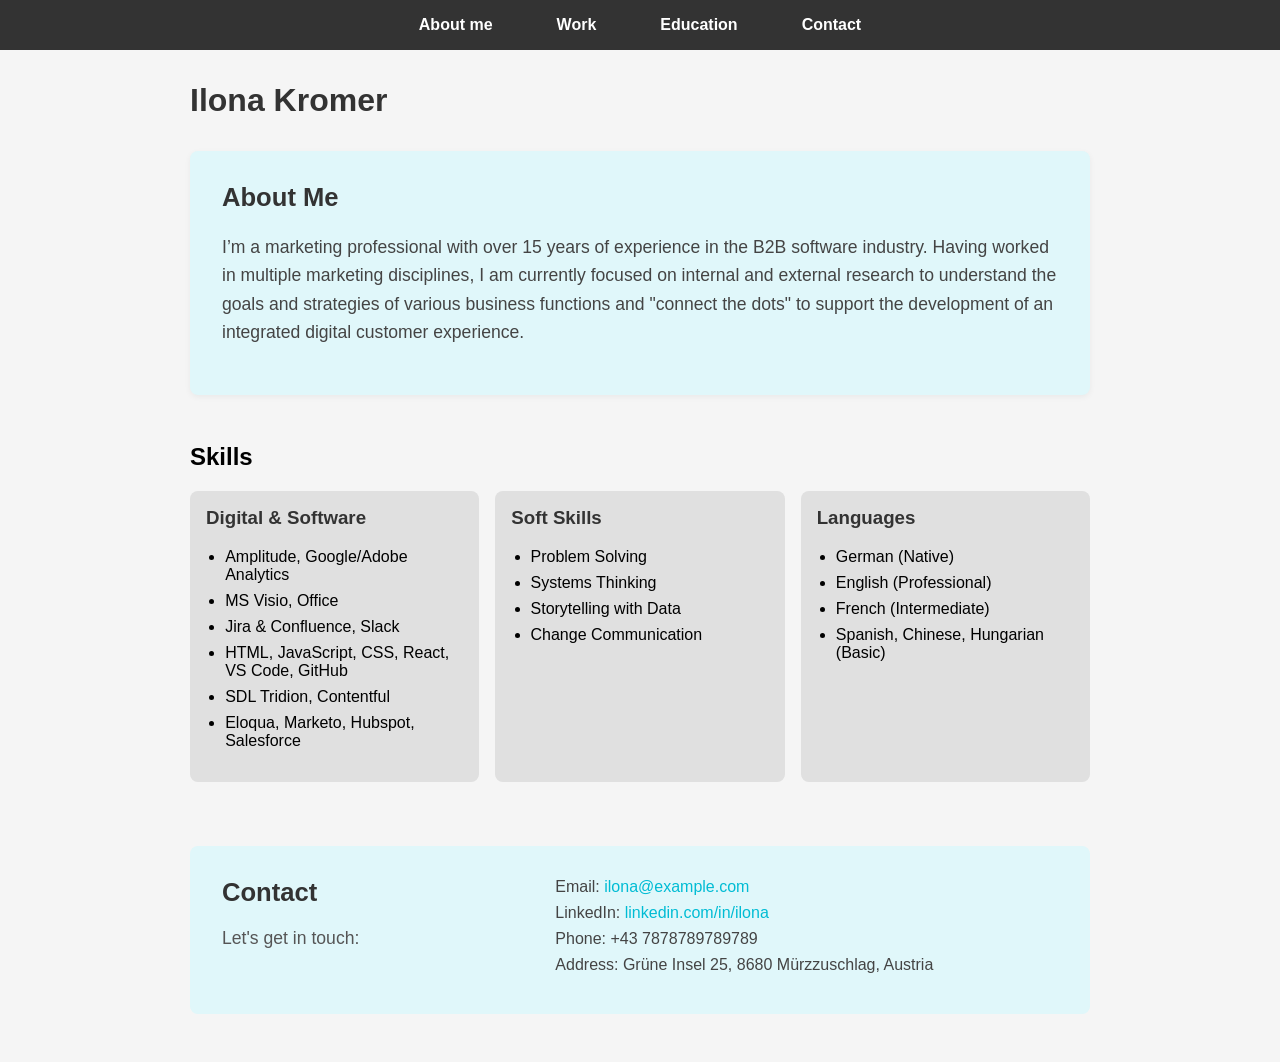
==== index.html @ 0a8e3f87 "Web-Analyst start" ====
<!DOCTYPE html>
<html lang="en">
<head>
  <meta name="robots" content="noindex, nofollow">
  <meta charset="UTF-8" />
  <meta name="viewport" content="width=device-width, initial-scale=1.0" />
  <title>About Me</title>
  <link rel="stylesheet" href="style.css" />
</head>
<body>
  <nav class="navbar">
    <ul class="nav-list">
      <li><a href="index.html">About me</a></li>
      <li><a href="work.html">Work</a></li>
      <li><a href="education.html">Education</a></li>
      <li><a href="#contact">Contact</a></li>
    </ul>
  </nav>

  <div class="container">
    <h1>Ilona Kromer</h1>
    <section class="summary-box">
  <h2>About Me</h2>
  <p>
    I’m a marketing professional with over 15 years of experience in the B2B software industry. Having worked in multiple marketing disciplines, I am currently focused on internal and external research to understand the goals and strategies of various business functions and "connect the dots" to support the development of an integrated digital customer experience.
  </p>
</section>

   <section id="skills">
  <h2>Skills</h2>
  <div class="skills-row">
    <div class="skill-box">
      <h3>Digital & Software</h3>
      <ul>
        <li>Amplitude, Google/Adobe Analytics</li>
        <li>MS Visio, Office</li>
        <li>Jira & Confluence, Slack</li>
        <li>HTML, JavaScript, CSS, React, VS Code, GitHub </li>
        <li>SDL Tridion, Contentful</li>
        <li>Eloqua, Marketo, Hubspot, Salesforce</li>
      </ul>
    </div>
    <div class="skill-box">
      <h3>Soft Skills</h3>
      <ul>
        <li>Problem Solving</li>
        <li>Systems Thinking</li>
        <li>Storytelling with Data</li>
        <li>Change Communication</li>
      </ul>
    </div>
    <div class="skill-box">
      <h3>Languages</h3>
      <ul>
        <li>German (Native)</li>
        <li>English (Professional)</li>
        <li>French (Intermediate)</li>
        <li>Spanish, Chinese, Hungarian (Basic)</li>
      </ul>
    </div>
  </div>
</section>

   <section id="contact" class="contact-box">
  <div class="contact-content">
    <div class="contact-left">
      <h2>Contact</h2>
      <p>Let's get in touch:</p>
    </div>
    <div class="contact-right">
      <ul>
        <li>Email: <a href="mailto:ilona@example.com">ilona@example.com</a></li>
        <li>LinkedIn: <a href="https://linkedin.com/in/ilona" target="_blank">linkedin.com/in/ilona</a></li>
        <li>Phone: +43 7878789789789</li>
        <li>Address: Grüne Insel 25, 8680 Mürzzuschlag, Austria</li>
      </ul>
    </div>
  </div>
</section>

  </div>
</body>
</html>
---- style.css ----
/* Base styles */
body {
  font-family: Arial, sans-serif;
  margin: 0;
  padding: 0;
  background-color: #f5f5f5;
}

/* Navigation bar */
.navbar {
  background-color: #333;
  padding: 1rem;
}

.nav-list {
  list-style: none;
  display: flex;
  gap: 2rem;
  margin: 0;
  padding: 0;
}

.nav-list li a {
  color: #fff;
  text-decoration: none;
  font-weight: bold;
}

nav ul {
  display: flex;
  justify-content: center;
  list-style: none;
  padding: 0;
}

nav li {
  margin: 0 1rem;
}

nav a {
  color: #00bcd4;
  text-decoration: none;
  transition: color 0.3s ease, transform 0.3s ease;
}

nav a:hover {
  color: #0097a7;
  transform: translateY(-2px);
}

/* Page container */
.container {
  max-width: 900px;
  margin: 2rem auto;
  padding: 0 1rem;
}

h1 {
  font-size: 2rem;
  margin-bottom: 2rem;
  color: #333;
}

/* Job card styling */
.job-card {
  background-color: #fff;
  border-left: 5px solid #00bcd4;
  padding: 1.5rem;
  margin-bottom: 2rem;
  box-shadow: 0 2px 6px rgba(0,0,0,0.1);
  border-radius: 6px;
}

.job-card h2 {
  font-size: 1.2rem;
  margin-bottom: 0.5rem;
}

.job-card h3 {
  font-size: 1.0rem;
  margin-bottom: 0.3rem;
}

.job-content {
  display: flex;
  flex-wrap: wrap;
  gap: 2rem;
}

.job-left {
  flex: 1 1 250px;
}

.job-right {
  flex: 2 1 400px;
}

.job-time {
  font-size: 0.9rem;
  color: #888;
  display: block;
  margin-bottom: 0.5rem;
}

.job-title {
  font-size: 1.4rem;
  color: #333;
  margin-bottom: 0.3rem;
}

.job-employer {
  font-size: 1.1rem;
  color: #555;
}

.job-tasks {
  margin: 0;
  padding-left: 1.2rem;
}

.job-tasks li {
  margin-bottom: 0.5rem;
  list-style-type: disc;
}

.job-download {
  display: inline-block;
  margin-top: 1rem;
  color: #00bcd4;
  text-decoration: none;
  font-weight: bold;
}

.job-download:hover {
  text-decoration: underline;
}

/* Education card styling */
.edu-card {
  background-color: #fff;
  border-left: 5px solid #00bcd4;
  padding: 1.5rem;
  margin-bottom: 2rem;
  box-shadow: 0 2px 6px rgba(0,0,0,0.1);
  border-radius: 6px;
  display: flex;
  flex-wrap: wrap;
  gap: 2rem;
}

.edu-content {
  display: flex;
  flex-wrap: wrap;
  gap: 2rem;
}

.edu-left {
  flex: 1 1 250px;
}

.edu-right {
  flex: 2 1 400px;
}

.edu-time {
  font-size: 0.9rem;
  color: #888;
  display: block;
  margin-bottom: 0.5rem;
}

.edu-course {
  font-size: 1.4rem;
  color: #333;
  margin-bottom: 0.3rem;
}

.edu-institution {
  font-size: 1.1rem;
  color: #555;
}

.edu-summary {
  font-size: 1rem;
  color: #444;
  line-height: 1.6;
}

.edu-tasks {
  margin: 0;
  padding-left: 1.2rem;
}

.edu-tasks li {
  margin-bottom: 0.5rem;
  list-style-type: disc;
}

.edu-download {
  display: inline-block;
  margin-top: 1rem;
  color: #00bcd4;
  text-decoration: none;
  font-weight: bold;
}

.edu-download:hover {
  text-decoration: underline;
}

/* Timeline container */
.timeline {
  position: relative;
  margin-left: 1rem;
  padding-left: 2rem;
  border-left: 3px solid #4caf50;
}

/* ─────────────────────────────── */
/* HOME PAGE STYLES — NEW ADDITIONS */
/* ─────────────────────────────── */

.summary {
  font-size: 1.1rem;
  margin: 1rem 0 2rem;
  text-align: center;
  color: #444;
}

section {
  margin-bottom: 3rem;
}

.skill-box {
  background: #e0e0e0;
  padding: 1rem;
  margin-bottom: 1rem;
  border-radius: 8px;
}

.skill-box h3 {
  margin-top: 0;
  color: #333;
}

.skill-box ul {
  padding-left: 1.2rem;
}

.skill-box li {
  margin-bottom: 0.5rem;
}

blockquote {
  background: #fff;
  border-left: 4px solid #00bcd4;
  padding: 1rem;
  margin: 1rem 0;
  font-style: italic;
  box-shadow: 0 1px 4px rgba(0,0,0,0.05);
}

cite {
  display: block;
  margin-top: 0.5rem;
  font-weight: bold;
  color: #555;
}

#contact ul {
  list-style: none;
  padding-left: 0;
}

#contact li {
  margin-bottom: 0.5rem;
}

#contact a {
  color: #00bcd4;
  text-decoration: none;
}

#contact a:hover {
  text-decoration: underline;
}

.skills-row {
  display: flex;
  flex-wrap: wrap;
  gap: 1rem;
  justify-content: space-between;
}

.skill-box {
  flex: 1 1 250px;
  background: #e0e0e0;
  padding: 1rem;
  border-radius: 8px;
}

.job-content {
  display: flex;
  flex-wrap: wrap;
  gap: 2rem;
  align-items: flex-start;
}

.job-left,
.job-right,
.job-testimonial {
  flex: 1 1 30%;
}

.testimonial-box {
  background-color: #e6f2ff;
  border-left: 4px solid #3399ff;
  padding: 1rem;
  border-radius: 8px;
  font-style: italic;
  box-shadow: 0 2px 6px rgba(0, 0, 0, 0.1);
  position: relative;
}

.testimonial-box::before {
  content: "“";
  font-size: 2rem;
  color: #3399ff;
  position: absolute;
  top: -10px;
  left: 10px;
}

.testimonial-box::after {
  content: "”";
  font-size: 2rem;
  color: #3399ff;
  position: absolute;
  bottom: -10px;
  right: 10px;
}

.testimonial-author {
  display: block;
  margin-top: 0.5rem;
  font-weight: bold;
  color: #333;
}

.testimonial-link {
  display: block;
  margin-top: 0.5rem;
  font-size: 0.9rem;
  color: #3399ff;
  text-decoration: underline;
}

.contact-box {
  background-color: #e0f7fa; /* lighter blue accent */
  padding: 2rem;
  border-radius: 8px;
  display: flex;
  flex-direction: column;
  margin-top: 3rem;
}

.contact-content {
  display: flex;
  flex-wrap: wrap;
  justify-content: space-between;
  gap: 2rem;
}

.contact-left {
  flex: 1 1 250px;
}

.contact-left h2 {
  margin-top: 0;
  font-size: 1.6rem;
  color: #333;
}

.contact-left p {
  font-size: 1.1rem;
  color: #555;
}

.contact-right {
  flex: 2 1 400px;
}

.contact-right ul {
  list-style: none;
  padding-left: 0;
  margin: 0;
}

.contact-right li {
  margin-bottom: 0.5rem;
  font-size: 1rem;
  color: #444;
}

.contact-right a {
  color: #00bcd4;
  text-decoration: none;
}

.contact-right a:hover {
  text-decoration: underline;
}

.summary-box {
  background-color: #e0f7fa; /* light blue accent */
  padding: 2rem;
  border-radius: 8px;
  margin-bottom: 3rem;
  box-shadow: 0 2px 6px rgba(0,0,0,0.05);
}

.summary-box h2 {
  margin-top: 0;
  font-size: 1.6rem;
  color: #333;
}

.summary-box p {
  font-size: 1.1rem;
  color: #444;
  line-height: 1.6;
  margin-top: 1rem;
}

.job-role {
  font-size: 1rem;
  color: #666;
  margin-bottom: 0.5rem;
}

.testimonial-inline {
  margin-top: 1.5rem;
}

.testimonial-box {
  background-color: #e0f7fa; /* lighter blue accent */
  border-left: 4px solid #00bcd4;
  padding: 1rem 1.5rem;
  border-radius: 8px;
  box-shadow: 0 2px 6px rgba(0, 0, 0, 0.05);
  font-style: italic;
  position: relative;
}

.testimonial-box::before {
  content: "“";
  font-size: 2rem;
  color: #00bcd4;
  position: absolute;
  top: -10px;
  left: 10px;
}

.testimonial-box::after {
  content: "”";
  font-size: 2rem;
  color: #00bcd4;
  position: absolute;
  bottom: -10px;
  right: 10px;
}

.testimonial-author {
  display: block;
  margin-top: 0.5rem;
  font-weight: bold;
  color: #333;
}

.testimonial-link {
  display: block;
  margin-top: 0.5rem;
  font-size: 0.9rem;
  color: #00bcd4;
  text-decoration: underline;
}
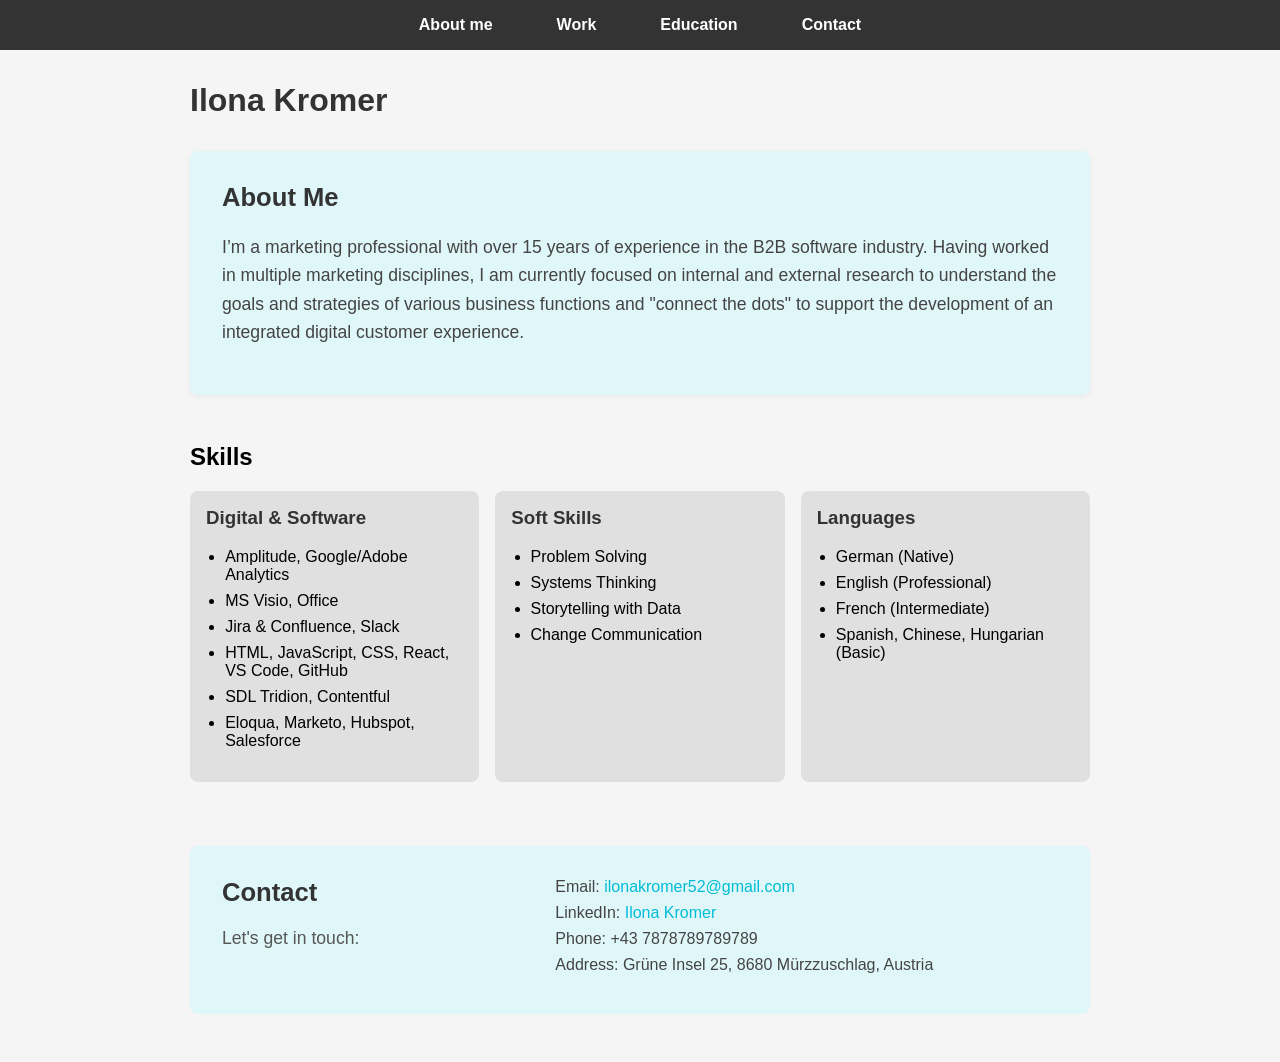
==== commit f448df8c: "address update" ====
--- a/index.html
+++ b/index.html
@@ -69,8 +69,8 @@
     </div>
     <div class="contact-right">
       <ul>
-        <li>Email: <a href="mailto:ilona@example.com">ilona@example.com</a></li>
-        <li>LinkedIn: <a href="https://linkedin.com/in/ilona" target="_blank">linkedin.com/in/ilona</a></li>
+        <li>Email: <a href="mailto:ilonakromer52@gmail.com">ilonakromer52@gmail.com</a></li>
+        <li>LinkedIn: <a href="https://www.linkedin.com/in/ilona-kromer-66a8992a/" target="_blank">Ilona Kromer</a></li>
         <li>Phone: +43 7878789789789</li>
         <li>Address: Grüne Insel 25, 8680 Mürzzuschlag, Austria</li>
       </ul>
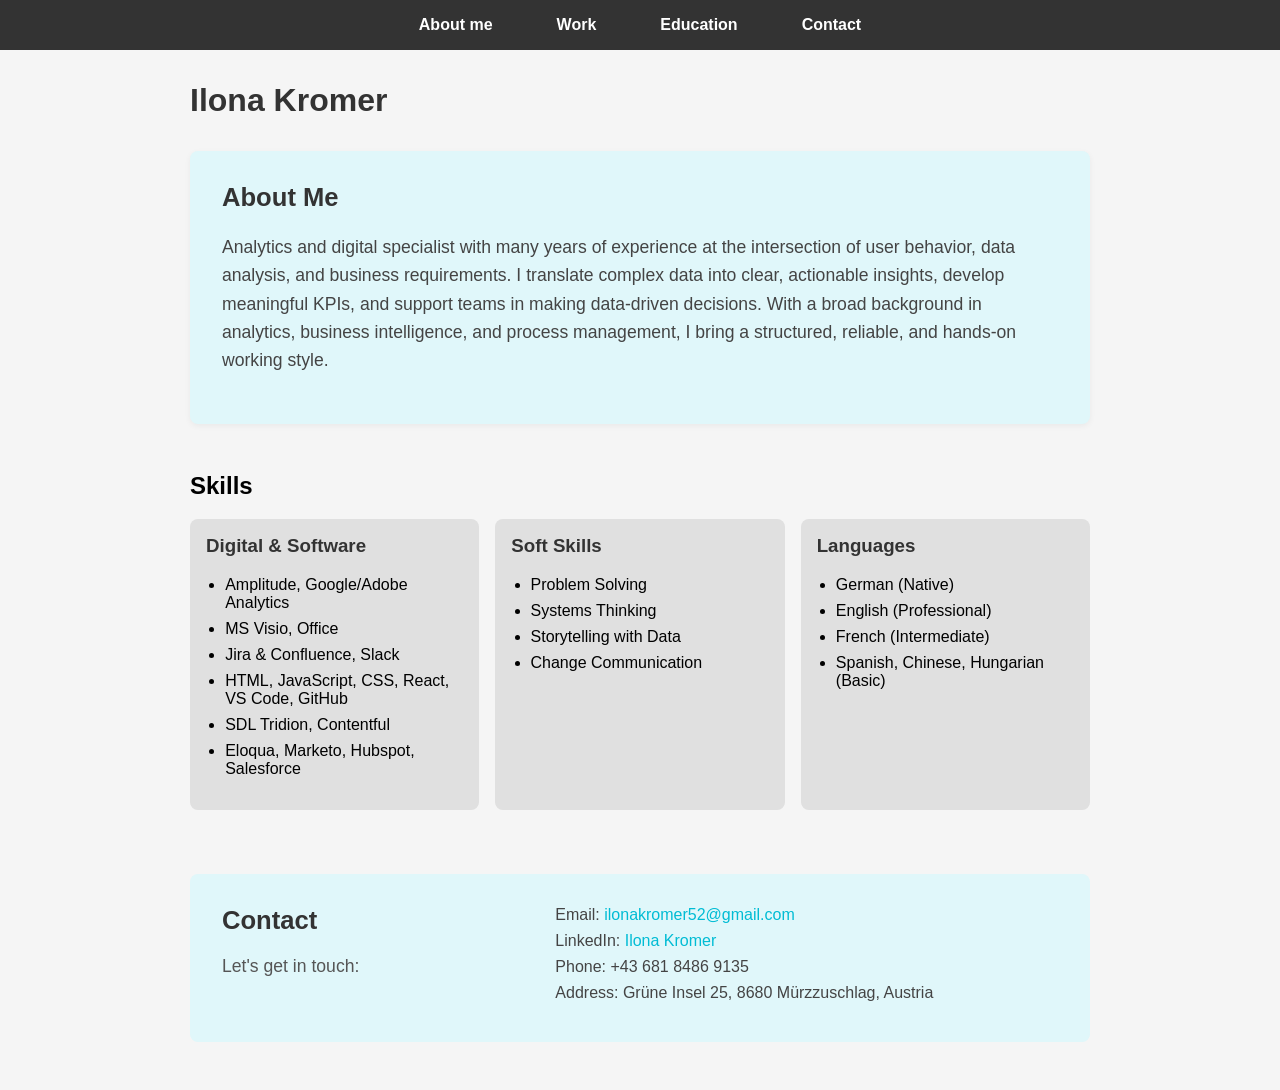
==== commit fe010625: "profile update" ====
--- a/index.html
+++ b/index.html
@@ -22,8 +22,7 @@
     <section class="summary-box">
   <h2>About Me</h2>
   <p>
-    I’m a marketing professional with over 15 years of experience in the B2B software industry. Having worked in multiple marketing disciplines, I am currently focused on internal and external research to understand the goals and strategies of various business functions and "connect the dots" to support the development of an integrated digital customer experience.
-  </p>
+    Analytics and digital specialist with many years of experience at the intersection of user behavior, data analysis, and business requirements. I translate complex data into clear, actionable insights, develop meaningful KPIs, and support teams in making data‑driven decisions. With a broad background in analytics, business intelligence, and process management, I bring a structured, reliable, and hands‑on working style.</p>
 </section>
 
    <section id="skills">
@@ -71,7 +70,7 @@
       <ul>
         <li>Email: <a href="mailto:ilonakromer52@gmail.com">ilonakromer52@gmail.com</a></li>
         <li>LinkedIn: <a href="https://www.linkedin.com/in/ilona-kromer-66a8992a/" target="_blank">Ilona Kromer</a></li>
-        <li>Phone: +43 7878789789789</li>
+        <li>Phone: +43 681 8486 9135</li>
         <li>Address: Grüne Insel 25, 8680 Mürzzuschlag, Austria</li>
       </ul>
     </div>
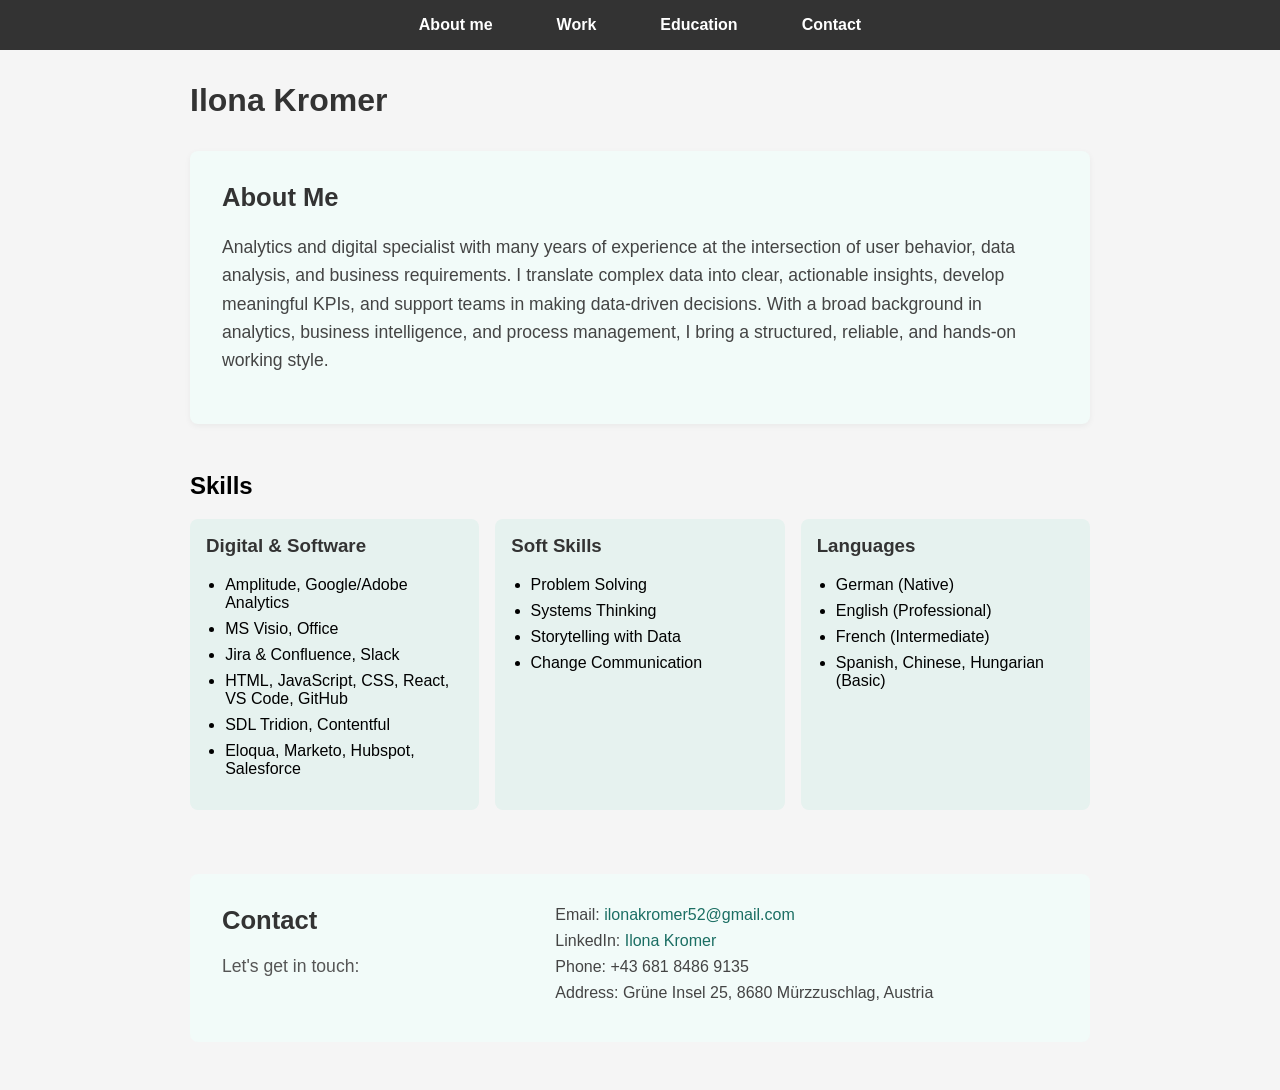
==== commit e94e7693: "Install Vercel Web Analytics integration ## Vercel Web Analytics Installation  Successfully installe" ====
--- a/index.html
+++ b/index.html
@@ -6,6 +6,10 @@
   <meta name="viewport" content="width=device-width, initial-scale=1.0" />
   <title>About Me</title>
   <link rel="stylesheet" href="style.css" />
+  <script type="module">
+    import { inject } from './node_modules/@vercel/analytics/dist/index.mjs';
+    inject();
+  </script>
 </head>
 <body>
   <nav class="navbar">
--- a/style.css
+++ b/style.css
@@ -38,13 +38,13 @@
 }
 
 nav a {
-  color: #00bcd4;
+  color: #1B6E63;
   text-decoration: none;
   transition: color 0.3s ease, transform 0.3s ease;
 }
 
 nav a:hover {
-  color: #0097a7;
+  color: #1B6E63;
   transform: translateY(-2px);
 }
 
@@ -64,7 +64,7 @@
 /* Job card styling */
 .job-card {
   background-color: #fff;
-  border-left: 5px solid #00bcd4;
+  border-left: 5px solid #1B6E63;
   padding: 1.5rem;
   margin-bottom: 2rem;
   box-shadow: 0 2px 6px rgba(0,0,0,0.1);
@@ -126,7 +126,7 @@
 .job-download {
   display: inline-block;
   margin-top: 1rem;
-  color: #00bcd4;
+  color: #1B6E63;
   text-decoration: none;
   font-weight: bold;
 }
@@ -138,7 +138,7 @@
 /* Education card styling */
 .edu-card {
   background-color: #fff;
-  border-left: 5px solid #00bcd4;
+  border-left: 5px solid #1B6E63;
   padding: 1.5rem;
   margin-bottom: 2rem;
   box-shadow: 0 2px 6px rgba(0,0,0,0.1);
@@ -199,7 +199,7 @@
 .edu-download {
   display: inline-block;
   margin-top: 1rem;
-  color: #00bcd4;
+  color: #1B6E63;
   text-decoration: none;
   font-weight: bold;
 }
@@ -232,7 +232,7 @@
 }
 
 .skill-box {
-  background: #e0e0e0;
+  background: #E6F2EF;
   padding: 1rem;
   margin-bottom: 1rem;
   border-radius: 8px;
@@ -253,7 +253,7 @@
 
 blockquote {
   background: #fff;
-  border-left: 4px solid #00bcd4;
+  border-left: 4px solid #1B6E63;
   padding: 1rem;
   margin: 1rem 0;
   font-style: italic;
@@ -277,7 +277,7 @@
 }
 
 #contact a {
-  color: #00bcd4;
+  color: #1B6E63;
   text-decoration: none;
 }
 
@@ -294,7 +294,7 @@
 
 .skill-box {
   flex: 1 1 250px;
-  background: #e0e0e0;
+  background: #E6F2EF;
   padding: 1rem;
   border-radius: 8px;
 }
@@ -313,8 +313,8 @@
 }
 
 .testimonial-box {
-  background-color: #e6f2ff;
-  border-left: 4px solid #3399ff;
+  background-color: #F2FBF9;
+  border-left: 4px solid #1B6E63;
   padding: 1rem;
   border-radius: 8px;
   font-style: italic;
@@ -325,7 +325,7 @@
 .testimonial-box::before {
   content: "“";
   font-size: 2rem;
-  color: #3399ff;
+  color: #1B6E63;
   position: absolute;
   top: -10px;
   left: 10px;
@@ -334,7 +334,7 @@
 .testimonial-box::after {
   content: "”";
   font-size: 2rem;
-  color: #3399ff;
+  color: #1B6E63;
   position: absolute;
   bottom: -10px;
   right: 10px;
@@ -351,12 +351,12 @@
   display: block;
   margin-top: 0.5rem;
   font-size: 0.9rem;
-  color: #3399ff;
+  color: #1B6E63;
   text-decoration: underline;
 }
 
 .contact-box {
-  background-color: #e0f7fa; /* lighter blue accent */
+  background-color: #F2FBF9; /* lighter blue accent */
   padding: 2rem;
   border-radius: 8px;
   display: flex;
@@ -403,7 +403,7 @@
 }
 
 .contact-right a {
-  color: #00bcd4;
+  color: #1B6E63;
   text-decoration: none;
 }
 
@@ -412,7 +412,7 @@
 }
 
 .summary-box {
-  background-color: #e0f7fa; /* light blue accent */
+  background-color: #F2FBF9; /* light blue accent */
   padding: 2rem;
   border-radius: 8px;
   margin-bottom: 3rem;
@@ -443,8 +443,8 @@
 }
 
 .testimonial-box {
-  background-color: #e0f7fa; /* lighter blue accent */
-  border-left: 4px solid #00bcd4;
+  background-color: #F2FBF9; /* lighter blue accent */
+  border-left: 4px solid #1B6E63;
   padding: 1rem 1.5rem;
   border-radius: 8px;
   box-shadow: 0 2px 6px rgba(0, 0, 0, 0.05);
@@ -455,7 +455,7 @@
 .testimonial-box::before {
   content: "“";
   font-size: 2rem;
-  color: #00bcd4;
+  color: #1B6E63;
   position: absolute;
   top: -10px;
   left: 10px;
@@ -464,7 +464,7 @@
 .testimonial-box::after {
   content: "”";
   font-size: 2rem;
-  color: #00bcd4;
+  color: #1B6E63;
   position: absolute;
   bottom: -10px;
   right: 10px;
@@ -481,6 +481,6 @@
   display: block;
   margin-top: 0.5rem;
   font-size: 0.9rem;
-  color: #00bcd4;
-  text-decoration: underline;
-}
+  color: #1B6E63;
+  text-decoration: underline;
+}
